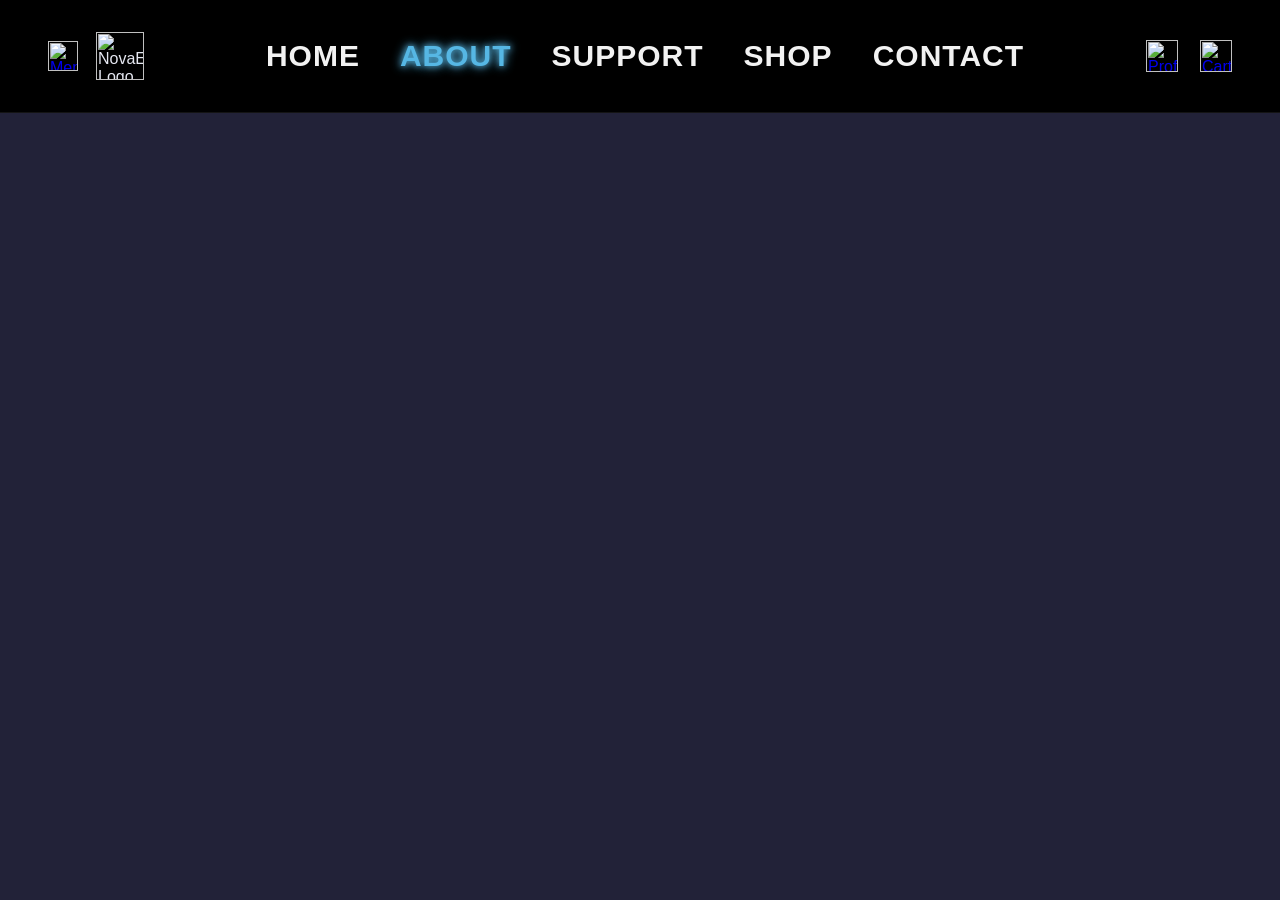
==== about.html @ 2aa2a9e3 "Update about.html" ====
<head>
  <meta charset="UTF-8">
  <meta name="viewport" content="width=device-width, initial-scale=1.0">
  <title>NovaEdgeTech | About</title>
  <link rel="stylesheet" href="aboutcs.css">
</head>

<body>
  <header>
    <div class="logo">
      <a href="#" class="icon-link">
        <img src="https://i.imgur.com/pWq5QUw.png" alt="Menu" style="height:30px;">
      </a>
      <img src="https://i.imgur.com/p5WTPHq.png" alt="NovaEdgeTech Logo" style="height:48px;">
    </div>

    <nav>
      <a href="index.html">HOME</a>
      <a href="about.html" class="active">ABOUT</a>
      <a href="#">SUPPORT</a>
      <a href="#">SHOP</a>
      <a href="#">CONTACT</a>
    </nav>

    <div class="nav-icons">
      <a href="#" class="icon-link">
        <img src="https://i.imgur.com/Y057mM0.png" alt="Profile" style="height:32px;">
      </a>
      <a href="#" class="icon-link">
        <img src="https://i.imgur.com/PXvm4Xo.png" alt="Cart" style="height:32px;">
      </a>
    </div>
  </header>
---- aboutcs.css ----
:root {
      --bg: #222238;
      --panel: #11162a;
      --text: #e6e8f2;
      --muted: #6d5da2;
      --accent1: #5bc1f1;
      --accent2: #7367dd;
      --accent3: #dc48da;
      --footer: #1e1e46;
      --nav: #000000;
      --border: rgba(255,255,255,0.08);
    }

    * {
      box-sizing: border-box;
      margin: 0;
      padding: 0;
    }

    body {
      font-family: "Segoe UI", Tahoma, Geneva, Verdana, sans-serif;
      background: var(--bg);
      color: var(--text);
      min-height: 100vh;
      display: flex;
      flex-direction: column;
    }

    /* ===== Header / Nav ===== */
    header {
      display: grid;
      grid-template-columns: auto 1fr auto;
      align-items: center;
      padding: 32px 48px;
      background: var(--nav);
      border-bottom: 1px solid var(--border);
    }

    .logo {
      display: flex;
      align-items: center;
      gap: 18px;
    }

    .logo span {
      color: var(--accent1);
    }

    nav a {
      margin: 0;
      text-decoration: none;
      color: #ffffff;
      font-size: 30px;
      font-weight: 800;
      letter-spacing: 1px;
      line-height: 1;
      opacity: 0.95;
      white-space: nowrap;
      transition: color 0.25s ease, text-shadow 0.25s ease;
    }

    nav a.active {
      color: #5bc1f1;
      text-shadow: 0 0 6px #5bc1f1, 0 0 12px #5bc1f1;
    }

    nav a:hover {
      color: #dc48da;
      text-shadow: 0 0 6px #dc48da, 0 0 14px #dc48da;
      opacity: 1;
    }

    .nav-icons {
      display: flex;
      align-items: center;
      gap: 22px;
    }

    /* ===== Accent Bar ===== */
    .accent-bar {
      height: 3px;
      background: linear-gradient(90deg, var(--accent1), var(--accent2), var(--accent3));
    }

    /* ===== Main Content ===== */
    main {
      max-width: 900px;
      margin: 60px auto;
      padding: 0 24px;
      flex: 1;
    }

    section {
      margin-bottom: 48px;
    }

    h2 {
      font-size: 22px;
      margin-bottom: 14px;
      color: #6d5da2;
    }

    p {
      font-size: 15px;
      line-height: 1.6;
      color: #ffffff;
    }

    /* ===== Offer Cards ===== */
    .offer {
      background: linear-gradient(180deg, #141a36, var(--panel));
      border: 1px solid var(--border);
      border-radius: 10px;
      padding: 16px 18px;
      margin-top: 14px;
      font-size: 14px;
      color: var(--text);
    }

    .offer strong {
      color: #ffffff;
    }

    /* ===== Footer ===== */
    footer {
      background: var(--footer);
      border-top: 1px solid var(--border);
      padding: 22px 16px;
      text-align: center;
      font-size: 13px;
      color: var(--muted);
    }

    footer a {
      color: var(--muted);
      text-decoration: none;
      margin: 0 8px;
    }

    footer a:hover {
      color: var(--text);
    }
  .neon-about {
      color: #5bc1f1;
      text-shadow: 0 0 8px #5bc1f1, 0 0 18px #5bc1f1;
    }

    .neon-about:hover {
      color: #dc48da;
      text-shadow: 0 0 10px #dc48da, 0 0 22px #dc48da;
    }
  nav {
      display: flex;
      justify-content: center;
      align-items: center;
      gap: 40px; /* spacing between HOME / ABOUT / etc */
    }

  .icon-link img {
      transition: filter 0.25s ease, transform 0.25s ease;
      cursor: pointer;
    }

    .icon-link:hover img {
      filter: drop-shadow(0 0 6px #dc48da) drop-shadow(0 0 14px #dc48da);
      transform: scale(1.05);
    }
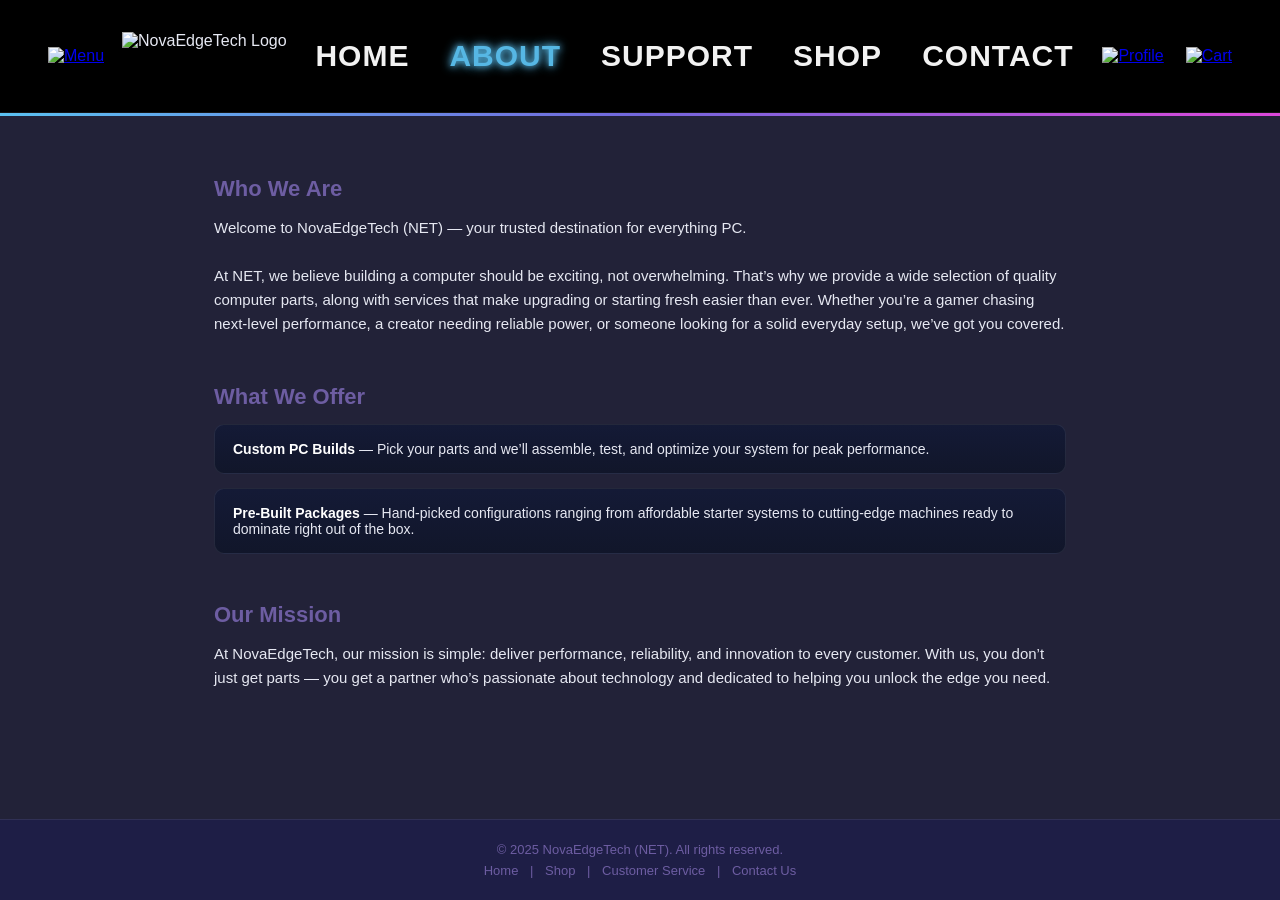
==== commit ce0c5f30: "Update about.html" ====
--- a/about.html
+++ b/about.html
@@ -1,3 +1,5 @@
+<!DOCTYPE html>
+<html lang="en">
 <head>
   <meta charset="UTF-8">
   <meta name="viewport" content="width=device-width, initial-scale=1.0">
@@ -31,3 +33,35 @@
       </a>
     </div>
   </header>
+    <div class="accent-bar"></div>
+    <main>
+        <section>
+            <h2>Who We Are</h2>
+            <p> Welcome to NovaEdgeTech (NET) — your trusted destination for everything PC. <br /><br /> At NET, we
+                believe building a computer should be exciting, not overwhelming. That’s why we provide a wide selection
+                of quality computer parts, along with services that make upgrading or starting fresh easier than ever.
+                Whether you’re a gamer chasing next‑level performance, a creator needing reliable power, or someone
+                looking for a solid everyday setup, we’ve got you covered. </p>
+        </section>
+        <section>
+            <h2>What We Offer</h2>
+            <div class="offer"> <strong>Custom PC Builds</strong> — Pick your parts and we’ll assemble, test, and
+                optimize your system for peak performance. </div>
+            <div class="offer"> <strong>Pre‑Built Packages</strong> — Hand‑picked configurations ranging from affordable
+                starter systems to cutting‑edge machines ready to dominate right out of the box. </div>
+        </section>
+        <section>
+            <h2>Our Mission</h2>
+            <p> At NovaEdgeTech, our mission is simple: deliver performance, reliability, and innovation to every
+                customer. With us, you don’t just get parts — you get a partner who’s passionate about technology and
+                dedicated to helping you unlock the edge you need. </p>
+        </section>
+    </main>
+    <footer>
+        <div>© 2025 NovaEdgeTech (NET). All rights reserved.</div>
+        <div style="margin-top: 6px;"> <a href="#">Home</a> | <a href="#">Shop</a> | <a href="#">Customer Service</a> |
+            <a href="#">Contact Us</a> </div>
+    </footer>
+</body>
+
+</html>
--- a/aboutcs.css
+++ b/aboutcs.css
@@ -1,169 +1,164 @@
- :root {
-      --bg: #222238;
-      --panel: #11162a;
-      --text: #e6e8f2;
-      --muted: #6d5da2;
-      --accent1: #5bc1f1;
-      --accent2: #7367dd;
-      --accent3: #dc48da;
-      --footer: #1e1e46;
-      --nav: #000000;
-      --border: rgba(255,255,255,0.08);
-    }
+:root {
+  --bg: #222238;
+  --panel: #11162a;
+  --text: #e6e8f2;
+  --muted: #6d5da2;
+  --accent1: #5bc1f1;
+  --accent2: #7367dd;
+  --accent3: #dc48da;
+  --footer: #1e1e46;
+  --nav: #000000;
+  --border: rgba(255,255,255,0.08);
+}
 
-    * {
-      box-sizing: border-box;
-      margin: 0;
-      padding: 0;
-    }
+* {
+  box-sizing: border-box;
+  margin: 0;
+  padding: 0;
+}
 
-    body {
-      font-family: "Segoe UI", Tahoma, Geneva, Verdana, sans-serif;
-      background: var(--bg);
-      color: var(--text);
-      min-height: 100vh;
-      display: flex;
-      flex-direction: column;
-    }
+html, body {
+  font-family: "Segoe UI", Tahoma, Geneva, Verdana, sans-serif;
+  background-color: var(--bg); 
+  color: var(--text);
+  min-height: 100vh;
+  display: flex;
+  flex-direction: column;
+}
 
-    /* ===== Header / Nav ===== */
-    header {
-      display: grid;
-      grid-template-columns: auto 1fr auto;
-      align-items: center;
-      padding: 32px 48px;
-      background: var(--nav);
-      border-bottom: 1px solid var(--border);
-    }
+/* ===== Header / Nav ===== */
+header {
+  display: grid;
+  grid-template-columns: auto 1fr auto;
+  align-items: center;
+  padding: 32px 48px;
+  background-color: var(--nav);
+  border-bottom: 1px solid var(--border);
+}
 
-    .logo {
-      display: flex;
-      align-items: center;
-      gap: 18px;
-    }
+.logo {
+  display: flex;
+  align-items: center;
+  gap: 18px;
+}
 
-    .logo span {
-      color: var(--accent1);
-    }
+nav {
+  display: flex;
+  justify-content: center;
+  align-items: center;
+  gap: 40px;
+}
 
-    nav a {
-      margin: 0;
-      text-decoration: none;
-      color: #ffffff;
-      font-size: 30px;
-      font-weight: 800;
-      letter-spacing: 1px;
-      line-height: 1;
-      opacity: 0.95;
-      white-space: nowrap;
-      transition: color 0.25s ease, text-shadow 0.25s ease;
-    }
+nav a {
+  margin: 0;
+  text-decoration: none;
+  color: #ffffff;
+  font-size: 30px;
+  font-weight: 800;
+  letter-spacing: 1px;
+  line-height: 1;
+  opacity: 0.95;
+  white-space: nowrap;
+  transition: color 0.25s ease, text-shadow 0.25s ease;
+}
 
-    nav a.active {
-      color: #5bc1f1;
-      text-shadow: 0 0 6px #5bc1f1, 0 0 12px #5bc1f1;
-    }
+nav a.active {
+  color: var(--accent1);
+  text-shadow: 0 0 6px var(--accent1), 0 0 12px var(--accent1);
+}
 
-    nav a:hover {
-      color: #dc48da;
-      text-shadow: 0 0 6px #dc48da, 0 0 14px #dc48da;
-      opacity: 1;
-    }
+nav a:hover {
+  color: var(--accent3);
+  text-shadow: 0 0 6px var(--accent3), 0 0 14px var(--accent3);
+  opacity: 1;
+}
 
-    .nav-icons {
-      display: flex;
-      align-items: center;
-      gap: 22px;
-    }
+.nav-icons {
+  display: flex;
+  align-items: center;
+  gap: 22px;
+}
 
-    /* ===== Accent Bar ===== */
-    .accent-bar {
-      height: 3px;
-      background: linear-gradient(90deg, var(--accent1), var(--accent2), var(--accent3));
-    }
+.icon-link img {
+  transition: filter 0.25s ease, transform 0.25s ease;
+  cursor: pointer;
+}
 
-    /* ===== Main Content ===== */
-    main {
-      max-width: 900px;
-      margin: 60px auto;
-      padding: 0 24px;
-      flex: 1;
-    }
-
-    section {
-      margin-bottom: 48px;
-    }
-
-    h2 {
-      font-size: 22px;
-      margin-bottom: 14px;
-      color: #6d5da2;
-    }
-
-    p {
-      font-size: 15px;
-      line-height: 1.6;
-      color: #ffffff;
-    }
-
-    /* ===== Offer Cards ===== */
-    .offer {
-      background: linear-gradient(180deg, #141a36, var(--panel));
-      border: 1px solid var(--border);
-      border-radius: 10px;
-      padding: 16px 18px;
-      margin-top: 14px;
-      font-size: 14px;
-      color: var(--text);
-    }
-
-    .offer strong {
-      color: #ffffff;
-    }
-
-    /* ===== Footer ===== */
-    footer {
-      background: var(--footer);
-      border-top: 1px solid var(--border);
-      padding: 22px 16px;
-      text-align: center;
-      font-size: 13px;
-      color: var(--muted);
-    }
-
-    footer a {
-      color: var(--muted);
-      text-decoration: none;
-      margin: 0 8px;
-    }
-
-    footer a:hover {
-      color: var(--text);
-    }
-  .neon-about {
-      color: #5bc1f1;
-      text-shadow: 0 0 8px #5bc1f1, 0 0 18px #5bc1f1;
-    }
-
-    .neon-about:hover {
-      color: #dc48da;
-      text-shadow: 0 0 10px #dc48da, 0 0 22px #dc48da;
-    }
-  nav {
-      display: flex;
-      justify-content: center;
-      align-items: center;
-      gap: 40px; /* spacing between HOME / ABOUT / etc */
-    }
-
-  .icon-link img {
-      transition: filter 0.25s ease, transform 0.25s ease;
-      cursor: pointer;
-    }
-
-    .icon-link:hover img {
-      filter: drop-shadow(0 0 6px #dc48da) drop-shadow(0 0 14px #dc48da);
-      transform: scale(1.05);
-    }
+.icon-link:hover img {
+  filter: drop-shadow(0 0 6px var(--accent3)) drop-shadow(0 0 14px var(--accent3));
+  transform: scale(1.05);
+}
 
 
+.accent-bar {
+  height: 3px;
+  background: linear-gradient(90deg, var(--accent1), var(--accent2), var(--accent3));
+}
+
+main {
+  max-width: 900px;
+  margin: 60px auto;
+  padding: 0 24px;
+  flex: 1;
+}
+
+section {
+  margin-bottom: 48px;
+}
+
+h2 {
+  font-size: 22px;
+  margin-bottom: 14px;
+  color: #6d5da2;
+}
+
+p {
+  font-size: 15px;
+  line-height: 1.6;
+  color: var(--text);
+}
+
+
+.offer {
+  background: linear-gradient(180deg, #141a36, var(--panel));
+  border: 1px solid var(--border);
+  border-radius: 10px;
+  padding: 16px 18px;
+  margin-top: 14px;
+  font-size: 14px;
+  color: var(--text);
+}
+
+.offer strong {
+  color: #ffffff;
+}
+
+/* ===== Footer ===== */
+footer {
+  background-color: var(--footer);
+  border-top: 1px solid var(--border);
+  padding: 22px 16px;
+  text-align: center;
+  font-size: 13px;
+  color: var(--muted);
+}
+
+footer a {
+  color: var(--muted);
+  text-decoration: none;
+  margin: 0 8px;
+}
+
+footer a:hover {
+  color: var(--text);
+}
+
+.neon-about {
+  color: var(--accent1);
+  text-shadow: 0 0 8px var(--accent1), 0 0 18px var(--accent1);
+}
+
+.neon-about:hover {
+  color: var(--accent3);
+  text-shadow: 0 0 10px var(--accent3), 0 0 22px var(--accent3);
+}
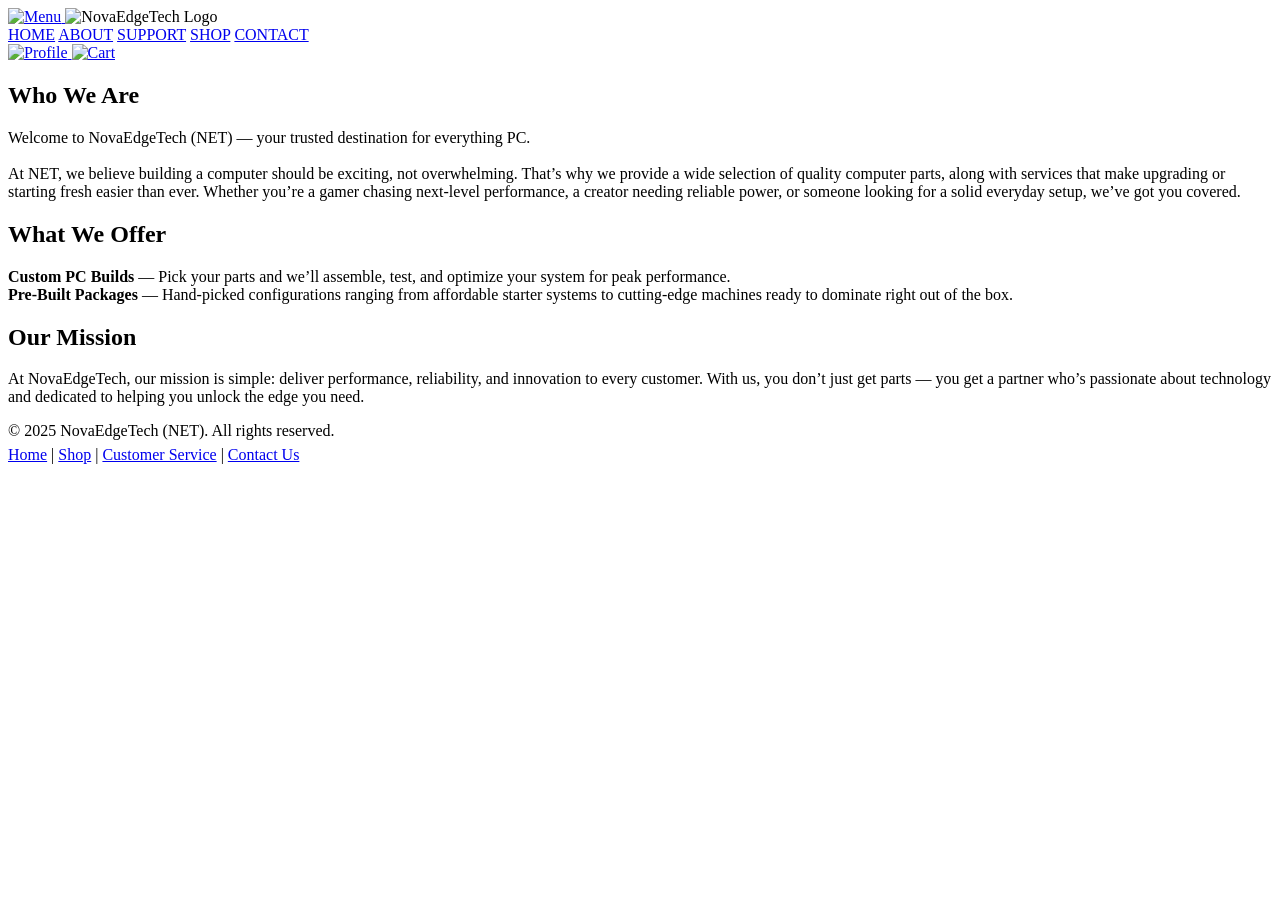
==== commit 248c933a: "Update about.html" ====
--- a/about.html
+++ b/about.html
@@ -4,7 +4,7 @@
   <meta charset="UTF-8">
   <meta name="viewport" content="width=device-width, initial-scale=1.0">
   <title>NovaEdgeTech | About</title>
-  <link rel="stylesheet" href="aboutcs.css">
+  <link rel="stylesheet" href="style.css">
 </head>
 
 <body>
--- a/style.css
+++ b/style.css
@@ -0,0 +1,301 @@
+/* ================= HOME PAGE ================= */
+
+@import url('https://fonts.googleapis.com/css2?family=Audiowide&family=Bebas+Neue&family=League+Spartan:wght@300;400;600;700;900&display=swap');
+
+.home-page * {
+    margin: 0;
+    padding: 0;
+    box-sizing: border-box;
+}
+
+.home-page {
+    background: #121212;
+    width: 100%;
+    overflow-x: hidden;
+    visibility: hidden;
+    font-family: 'League Spartan', sans-serif;
+    color: #fff;
+}
+
+/* --- NAVBAR --- */
+.home-page nav {
+    position: absolute;
+    top: 0;
+    left: 0;
+    width: 100%;
+    padding: 25px 40px;
+    display: flex;
+    justify-content: space-between;
+    align-items: center;
+    background: transparent;
+    z-index: 10;
+}
+
+.home-page nav img {
+    height: 80px;
+}
+
+.home-page nav .menu {
+    margin-right: 40px;
+}
+
+.home-page nav .menu a {
+    margin-left: 22px;
+    text-decoration: none;
+    font-family: 'Audiowide', sans-serif;
+    font-size: 20px;
+    transition: 0.3s;
+    color: #fff;
+    font-weight: bold;
+}
+
+.home-page nav .menu a.active {
+    color: #5ecbff;
+    text-shadow: 0px 0px 12px #00aaff;
+}
+
+.home-page nav .menu a:hover {
+    color: #ff40c8;
+    text-shadow: 0px 0px 10px #ff40c8;
+}
+
+/* --- HERO --- */
+.home-page .hero {
+    position: relative;
+    width: 100%;
+    height: 110vh;
+    background: url('https://i.imgur.com/iHTuV4L.jpeg') center/cover no-repeat;
+    display: flex;
+    align-items: flex-start;
+    justify-content: flex-start;
+    padding-left: 140px;
+    padding-top: 180px;
+}
+
+.home-page .hero::before {
+    content: "";
+    position: absolute;
+    top: 0;
+    left: 0;
+    width: 60%;
+    height: 100%;
+    background: linear-gradient(
+        to right,
+        rgba(25,25,25,0.95),
+        rgba(25,25,25,0.88),
+        rgba(25,25,25,0.60),
+        rgba(25,25,25,0.30),
+        rgba(25,25,25,0)
+    );
+    z-index: 1;
+}
+
+.home-page .hero-content {
+    position: relative;
+    z-index: 2;
+    max-width: 600px;
+    margin-left: 30px;
+}
+
+.home-page .hero-content h1 {
+    font-family: 'Anton', sans-serif;
+    font-size: 108px;
+    font-weight: 900;
+    line-height: 1.02;
+    margin-bottom: 8px;
+    color: #7fc4ff;
+    text-shadow: 0px 0px 18px #009dff;
+}
+
+.home-page .hero-content p {
+    font-family: 'Audiowide', sans-serif;
+    margin-top: 10px;
+    margin-bottom: 30px;
+    font-size: 14px;
+}
+
+/* --- BUTTONS --- */
+.home-page .hero-buttons button {
+    padding: 12px 30px;
+    border: none;
+    border-radius: 25px;
+    margin-right: 12px;
+    cursor: pointer;
+    font-size: 16px;
+    font-weight: bold;
+}
+
+.home-page .btn-start {
+    background: #ff3dbd;
+    color: #fff;
+}
+
+.home-page .btn-contact {
+    background: #4ca7ff;
+    color: #fff;
+}
+
+/* --- SEARCH --- */
+.home-page .search-section {
+    display: flex;
+    justify-content: center;
+    background-color: #2b2b2b;
+    padding: 40px 0;
+}
+
+.home-page .search-box {
+    width: 60%;
+    display: flex;
+    background: #1b1b1b;
+    padding: 10px;
+    border-radius: 20px;
+}
+
+.home-page .search-box input {
+    flex: 1;
+    padding: 10px;
+    background: transparent;
+    border: none;
+    outline: none;
+    color: #ccc;
+}
+
+.home-page .search-box button {
+    background: #4ca7ff;
+    border: none;
+    border-radius: 15px;
+    padding: 8px 18px;
+    cursor: pointer;
+    color: #fff;
+}
+
+/* --- CARDS --- */
+.home-page .cards {
+    background: #2b2b2b;
+    display: flex;
+    justify-content: center;
+    gap: 40px;
+    padding-bottom: 80px;
+    flex-wrap: wrap;
+}
+
+.home-page .card {
+    width: 260px;
+    background: #121212;
+    border-radius: 20px;
+    padding-bottom: 20px;
+    text-align: center;
+    box-shadow: 0px 0px 15px #000;
+}
+
+.home-page .card img {
+    width: 100%;
+    height: 160px;
+    object-fit: cover;
+}
+
+.home-page .card h3 {
+    margin-top: 15px;
+    font-size: 20px;
+    color: #7fc4ff;
+}
+
+.home-page .card p {
+    font-size: 12px;
+    padding: 0 15px;
+    color: #ccc;
+}
+
+/* --- FOOTER --- */
+.home-page footer {
+    background: #181818;
+    width: 100%;
+    padding: 40px 0;
+    text-align: center;
+    color: #ddd;
+}
+
+/* ================= ABOUT PAGE ================= */
+
+.about-page {
+  --bg: #222238;
+  --panel: #11162a;
+  --text: #e6e8f2;
+  --muted: #6d5da2;
+  --accent1: #5bc1f1;
+  --accent2: #7367dd;
+  --accent3: #dc48da;
+  --footer: #1e1e46;
+  --nav: #000000;
+  --border: rgba(255,255,255,0.08);
+}
+
+.about-page * {
+  box-sizing: border-box;
+  margin: 0;
+  padding: 0;
+}
+
+.about-page {
+  font-family: "Segoe UI", Tahoma, Geneva, Verdana, sans-serif;
+  background-color: var(--bg);
+  color: var(--text);
+  min-height: 100vh;
+  display: flex;
+  flex-direction: column;
+}
+
+/* NAV */
+.about-page nav {
+  display: flex;
+  justify-content: center;
+  align-items: center;
+  gap: 40px;
+}
+
+.about-page nav a {
+  text-decoration: none;
+  color: #ffffff;
+  font-size: 30px;
+  font-weight: 800;
+}
+
+.about-page nav a.active {
+  color: var(--accent1);
+}
+
+.about-page nav a:hover {
+  color: var(--accent3);
+}
+
+/* MAIN */
+.about-page main {
+  max-width: 900px;
+  margin: 60px auto;
+  padding: 0 24px;
+  flex: 1;
+}
+
+.about-page section {
+  margin-bottom: 48px;
+}
+
+.about-page h2 {
+  font-size: 22px;
+  margin-bottom: 14px;
+  color: #6d5da2;
+}
+
+.about-page p {
+  font-size: 15px;
+  line-height: 1.6;
+}
+
+/* FOOTER */
+.about-page footer {
+  background-color: var(--footer);
+  padding: 22px 16px;
+  text-align: center;
+  font-size: 13px;
+  color: var(--muted);
+}
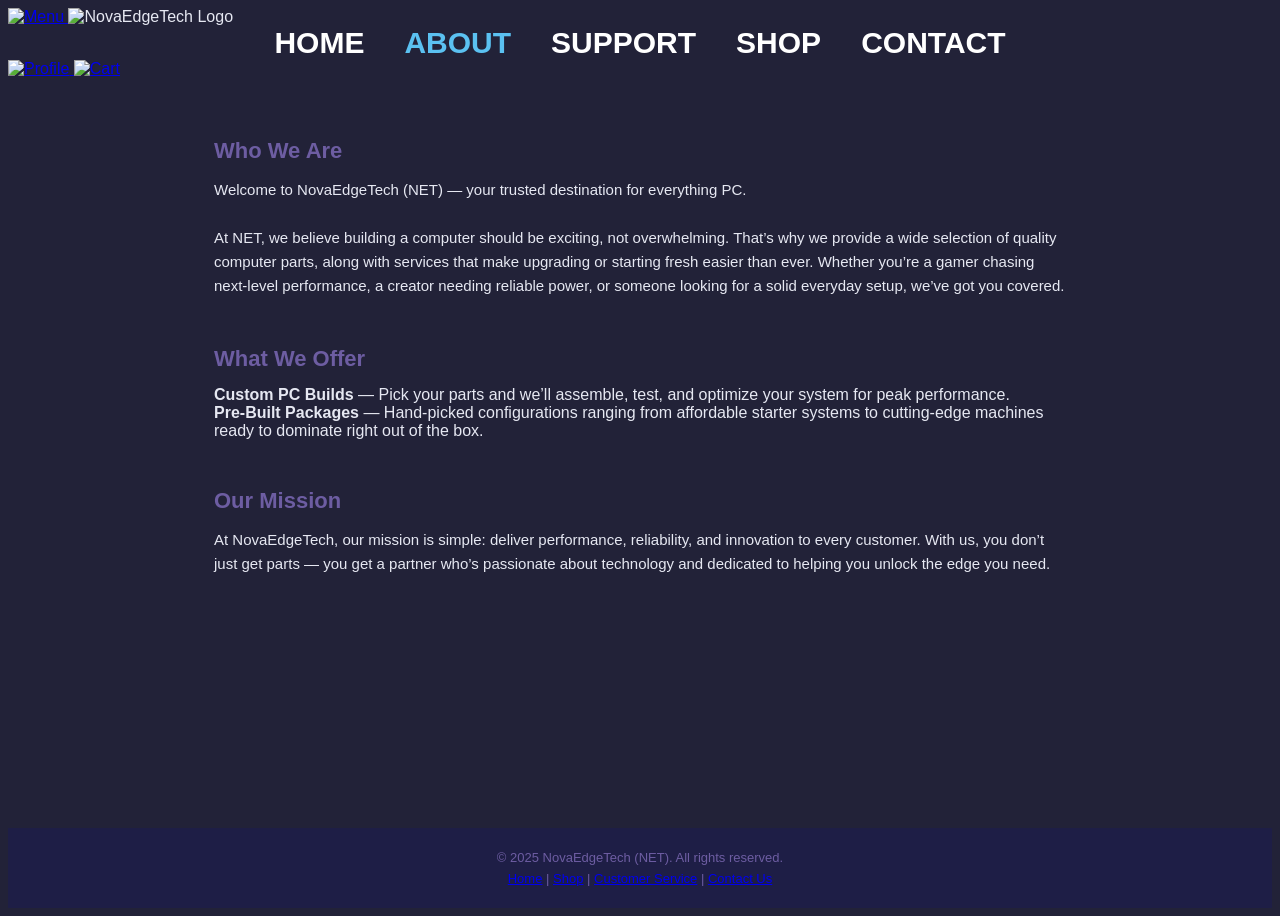
==== commit 75336b4a: "Update about.html" ====
--- a/about.html
+++ b/about.html
@@ -7,7 +7,7 @@
   <link rel="stylesheet" href="style.css">
 </head>
 
-<body>
+<body class="about-page">
   <header>
     <div class="logo">
       <a href="#" class="icon-link">
@@ -33,35 +33,37 @@
       </a>
     </div>
   </header>
-    <div class="accent-bar"></div>
-    <main>
-        <section>
-            <h2>Who We Are</h2>
-            <p> Welcome to NovaEdgeTech (NET) — your trusted destination for everything PC. <br /><br /> At NET, we
-                believe building a computer should be exciting, not overwhelming. That’s why we provide a wide selection
-                of quality computer parts, along with services that make upgrading or starting fresh easier than ever.
-                Whether you’re a gamer chasing next‑level performance, a creator needing reliable power, or someone
-                looking for a solid everyday setup, we’ve got you covered. </p>
-        </section>
-        <section>
-            <h2>What We Offer</h2>
-            <div class="offer"> <strong>Custom PC Builds</strong> — Pick your parts and we’ll assemble, test, and
-                optimize your system for peak performance. </div>
-            <div class="offer"> <strong>Pre‑Built Packages</strong> — Hand‑picked configurations ranging from affordable
-                starter systems to cutting‑edge machines ready to dominate right out of the box. </div>
-        </section>
-        <section>
-            <h2>Our Mission</h2>
-            <p> At NovaEdgeTech, our mission is simple: deliver performance, reliability, and innovation to every
-                customer. With us, you don’t just get parts — you get a partner who’s passionate about technology and
-                dedicated to helping you unlock the edge you need. </p>
-        </section>
-    </main>
-    <footer>
-        <div>© 2025 NovaEdgeTech (NET). All rights reserved.</div>
-        <div style="margin-top: 6px;"> <a href="#">Home</a> | <a href="#">Shop</a> | <a href="#">Customer Service</a> |
-            <a href="#">Contact Us</a> </div>
-    </footer>
+
+  <div class="accent-bar"></div>
+
+  <main>
+    <section>
+      <h2>Who We Are</h2>
+      <p> Welcome to NovaEdgeTech (NET) — your trusted destination for everything PC. <br /><br /> At NET, we
+         believe building a computer should be exciting, not overwhelming. That’s why we provide a wide selection
+         of quality computer parts, along with services that make upgrading or starting fresh easier than ever.
+         Whether you’re a gamer chasing next‑level performance, a creator needing reliable power, or someone
+         looking for a solid everyday setup, we’ve got you covered. </p>
+    </section>
+    <section>
+      <h2>What We Offer</h2>
+      <div class="offer"> <strong>Custom PC Builds</strong> — Pick your parts and we’ll assemble, test, and
+          optimize your system for peak performance. </div>
+      <div class="offer"> <strong>Pre‑Built Packages</strong> — Hand‑picked configurations ranging from affordable
+          starter systems to cutting‑edge machines ready to dominate right out of the box. </div>
+    </section>
+    <section>
+      <h2>Our Mission</h2>
+      <p> At NovaEdgeTech, our mission is simple: deliver performance, reliability, and innovation to every
+          customer. With us, you don’t just get parts — you get a partner who’s passionate about technology and
+          dedicated to helping you unlock the edge you need. </p>
+    </section>
+  </main>
+
+  <footer>
+    <div>© 2025 NovaEdgeTech (NET). All rights reserved.</div>
+    <div style="margin-top: 6px;"> <a href="#">Home</a> | <a href="#">Shop</a> | <a href="#">Customer Service</a> |
+        <a href="#">Contact Us</a> </div>
+  </footer>
 </body>
-
 </html>
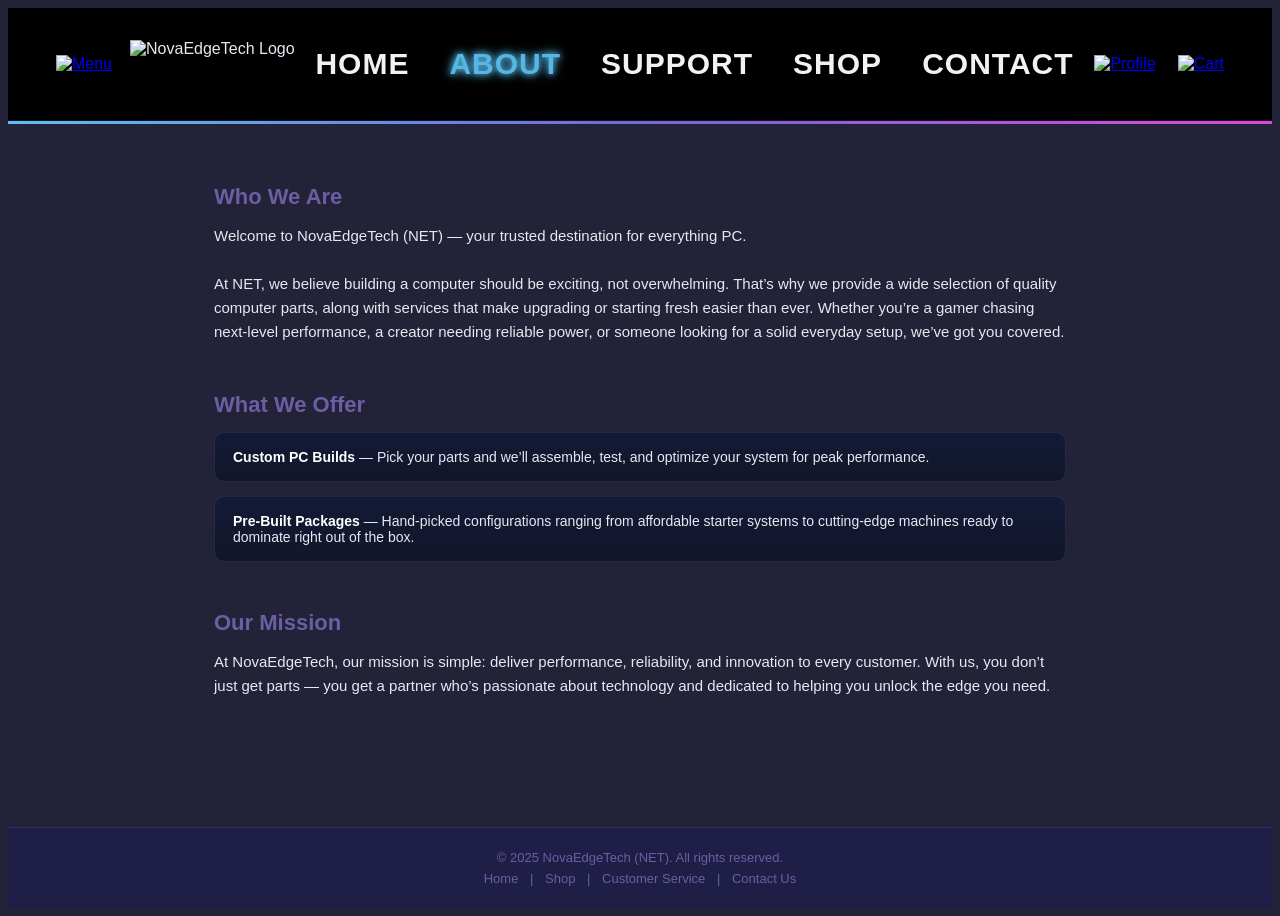
==== commit f1bea143: "Update about.html" ====
--- a/about.html
+++ b/about.html
@@ -21,7 +21,7 @@
       <a href="about.html" class="active">ABOUT</a>
       <a href="#">SUPPORT</a>
       <a href="#">SHOP</a>
-      <a href="#">CONTACT</a>
+      <a href="contact.html">CONTACT</a>
     </nav>
 
     <div class="nav-icons">
--- a/style.css
+++ b/style.css
@@ -1,6 +1,5 @@
 /* ================= HOME PAGE ================= */
-
-@import url('https://fonts.googleapis.com/css2?family=Audiowide&family=Bebas+Neue&family=League+Spartan:wght@300;400;600;700;900&display=swap');
+@import url('https://fonts.googleapis.com/css2?family=Audiowide&family=Bebas+Neue&family=League+Spartan:wght@300;400;600;700;900&family=Anton&display=swap');
 
 .home-page * {
     margin: 0;
@@ -216,7 +215,6 @@
 }
 
 /* ================= ABOUT PAGE ================= */
-
 .about-page {
   --bg: #222238;
   --panel: #11162a;
@@ -245,7 +243,22 @@
   flex-direction: column;
 }
 
-/* NAV */
+/* HEADER / NAV */
+.about-page header {
+  display: grid;
+  grid-template-columns: auto 1fr auto;
+  align-items: center;
+  padding: 32px 48px;
+  background-color: var(--nav);
+  border-bottom: 1px solid var(--border);
+}
+
+.about-page .logo {
+  display: flex;
+  align-items: center;
+  gap: 18px;
+}
+
 .about-page nav {
   display: flex;
   justify-content: center;
@@ -254,21 +267,51 @@
 }
 
 .about-page nav a {
+  margin: 0;
   text-decoration: none;
   color: #ffffff;
   font-size: 30px;
   font-weight: 800;
+  letter-spacing: 1px;
+  line-height: 1;
+  opacity: 0.95;
+  white-space: nowrap;
+  transition: color 0.25s ease, text-shadow 0.25s ease;
 }
 
 .about-page nav a.active {
   color: var(--accent1);
+  text-shadow: 0 0 6px var(--accent1), 0 0 12px var(--accent1);
 }
 
 .about-page nav a:hover {
   color: var(--accent3);
-}
-
-/* MAIN */
+  text-shadow: 0 0 6px var(--accent3), 0 0 14px var(--accent3);
+  opacity: 1;
+}
+
+.about-page .nav-icons {
+  display: flex;
+  align-items: center;
+  gap: 22px;
+}
+
+.about-page .icon-link img {
+  transition: filter 0.25s ease, transform 0.25s ease;
+  cursor: pointer;
+}
+
+.about-page .icon-link:hover img {
+  filter: drop-shadow(0 0 6px var(--accent3)) drop-shadow(0 0 14px var(--accent3));
+  transform: scale(1.05);
+}
+
+.about-page .accent-bar {
+  height: 3px;
+  background: linear-gradient(90deg, var(--accent1), var(--accent2), var(--accent3));
+}
+
+/* MAIN CONTENT */
 .about-page main {
   max-width: 900px;
   margin: 60px auto;
@@ -289,13 +332,313 @@
 .about-page p {
   font-size: 15px;
   line-height: 1.6;
+  color: var(--text);
+}
+
+.about-page .offer {
+  background: linear-gradient(180deg, #141a36, var(--panel));
+  border: 1px solid var(--border);
+  border-radius: 10px;
+  padding: 16px 18px;
+  margin-top: 14px;
+  font-size: 14px;
+  color: var(--text);
+}
+
+.about-page .offer strong {
+  color: #ffffff;
 }
 
 /* FOOTER */
 .about-page footer {
   background-color: var(--footer);
+  border-top: 1px solid var(--border);
   padding: 22px 16px;
   text-align: center;
   font-size: 13px;
   color: var(--muted);
 }
+
+.about-page footer a {
+  color: var(--muted);
+  text-decoration: none;
+  margin: 0 8px;
+}
+
+.about-page footer a:hover {
+  color: var(--text);
+}
+
+.about-page .neon-about {
+  color: var(--accent1);
+  text-shadow: 0 0 8px var(--accent1), 0 0 18px var(--accent1);
+}
+
+.about-page .neon-about:hover {
+  color: var(--accent3);
+  text-shadow: 0 0 10px var(--accent3), 0 0 22px var(--accent3);
+}
+
+/* CONTACT PAGE */
+:root{
+--nav:#0c0c12;
+--footer:#0c0c12;
+--border:#2b2b35;
+--text:#ffffff;
+--muted:#9aa0b3;
+
+--accent1:#7f5cff;
+--accent2:#c850ff;
+--accent3:#ff3bd4;
+}
+
+/* ================= CONTACT PAGE GLOBAL ================= */
+
+.contact-page{
+margin:0;
+font-family:Arial, Helvetica, sans-serif;
+background:#0b0b11;
+color:white;
+}
+
+/* ================= HEADER / NAV ================= */
+
+.contact-page header{
+display:grid;
+grid-template-columns:auto 1fr auto;
+align-items:center;
+padding:32px 48px;
+background-color:var(--nav);
+border-bottom:1px solid var(--border);
+}
+
+.contact-page .logo{
+display:flex;
+align-items:center;
+gap:18px;
+}
+
+.contact-page nav{
+display:flex;
+justify-content:center;
+align-items:center;
+gap:40px;
+}
+
+.contact-page nav a{
+text-decoration:none;
+color:#ffffff;
+font-size:30px;
+font-weight:800;
+letter-spacing:1px;
+line-height:1;
+opacity:0.95;
+white-space:nowrap;
+transition:color .25s ease,text-shadow .25s ease;
+}
+
+.contact-page nav a.active{
+color:var(--accent1);
+text-shadow:0 0 6px var(--accent1),0 0 12px var(--accent1);
+}
+
+.contact-page nav a:hover{
+color:var(--accent3);
+text-shadow:0 0 6px var(--accent3),0 0 14px var(--accent3);
+opacity:1;
+}
+
+.contact-page .nav-icons{
+display:flex;
+align-items:center;
+gap:22px;
+}
+
+.contact-page .icon-link img{
+transition:filter .25s ease,transform .25s ease;
+cursor:pointer;
+}
+
+.contact-page .icon-link:hover img{
+filter:drop-shadow(0 0 6px var(--accent3)) drop-shadow(0 0 14px var(--accent3));
+transform:scale(1.05);
+}
+
+/* ================= CONTACT SECTION ================= */
+
+.contact-page .contact-section{
+
+min-height:calc(100vh - 160px);
+
+display:flex;
+align-items:center;
+justify-content:center;
+
+padding:60px 20px;
+
+background:
+linear-gradient(rgba(0,0,0,0.75), rgba(0,0,0,0.85)),
+url("https://i.imgur.com/xFlT65B.jpeg");
+
+background-size:cover;
+background-position:center;
+
+}
+
+.contact-page .contact-card{
+
+width:520px;
+
+background:rgba(20,20,30,0.9);
+
+border-radius:12px;
+
+padding:32px;
+
+border:1px solid var(--border);
+
+box-shadow:0 10px 40px rgba(0,0,0,0.6);
+
+backdrop-filter:blur(8px);
+
+}
+
+.contact-page .contact-card h2{
+margin-bottom:8px;
+}
+
+.contact-page .contact-card p{
+color:var(--muted);
+font-size:14px;
+margin-bottom:20px;
+}
+
+/* ================= FORM ================= */
+
+.contact-page .contact-form{
+display:flex;
+flex-direction:column;
+gap:10px;
+}
+
+.contact-page .contact-form label{
+font-size:13px;
+color:var(--muted);
+}
+
+.contact-page .contact-form input,
+.contact-page .contact-form textarea{
+
+background:#1f2233;
+
+border:1px solid #33354a;
+
+border-radius:6px;
+
+padding:10px;
+
+color:white;
+
+font-size:14px;
+
+}
+
+.contact-page .contact-form textarea{
+min-height:100px;
+resize:none;
+}
+
+.contact-page .contact-form input:focus,
+.contact-page .contact-form textarea:focus{
+
+outline:none;
+
+border-color:var(--accent1);
+
+box-shadow:0 0 6px var(--accent1);
+
+}
+
+/* ================= BUTTON ================= */
+
+.contact-page .contact-form button{
+
+margin-top:10px;
+
+padding:10px;
+
+border:none;
+
+border-radius:6px;
+
+background:linear-gradient(
+90deg,
+var(--accent1),
+var(--accent2),
+var(--accent3)
+);
+
+color:white;
+
+font-weight:700;
+
+cursor:pointer;
+
+transition:.25s;
+
+}
+
+.contact-page .contact-form button:hover{
+
+transform:translateY(-1px);
+
+box-shadow:0 0 10px var(--accent2);
+
+}
+
+/* ================= CONTACT ALT ================= */
+
+.contact-page .contact-alt{
+
+margin-top:20px;
+
+padding:14px;
+
+border:1px solid var(--border);
+
+border-radius:8px;
+
+background:#1a1d2c;
+
+}
+
+.contact-page .contact-alt h3{
+font-size:14px;
+margin-bottom:6px;
+}
+
+.contact-page .contact-alt p{
+font-size:13px;
+color:var(--muted);
+}
+
+/* ================= FOOTER ================= */
+
+.contact-page footer{
+background-color:var(--footer);
+border-top:1px solid var(--border);
+padding:22px 16px;
+text-align:center;
+font-size:13px;
+color:var(--muted);
+}
+
+.contact-page footer a{
+color:var(--muted);
+text-decoration:none;
+margin:0 8px;
+}
+
+.contact-page footer a:hover{
+color:var(--text);
+}
